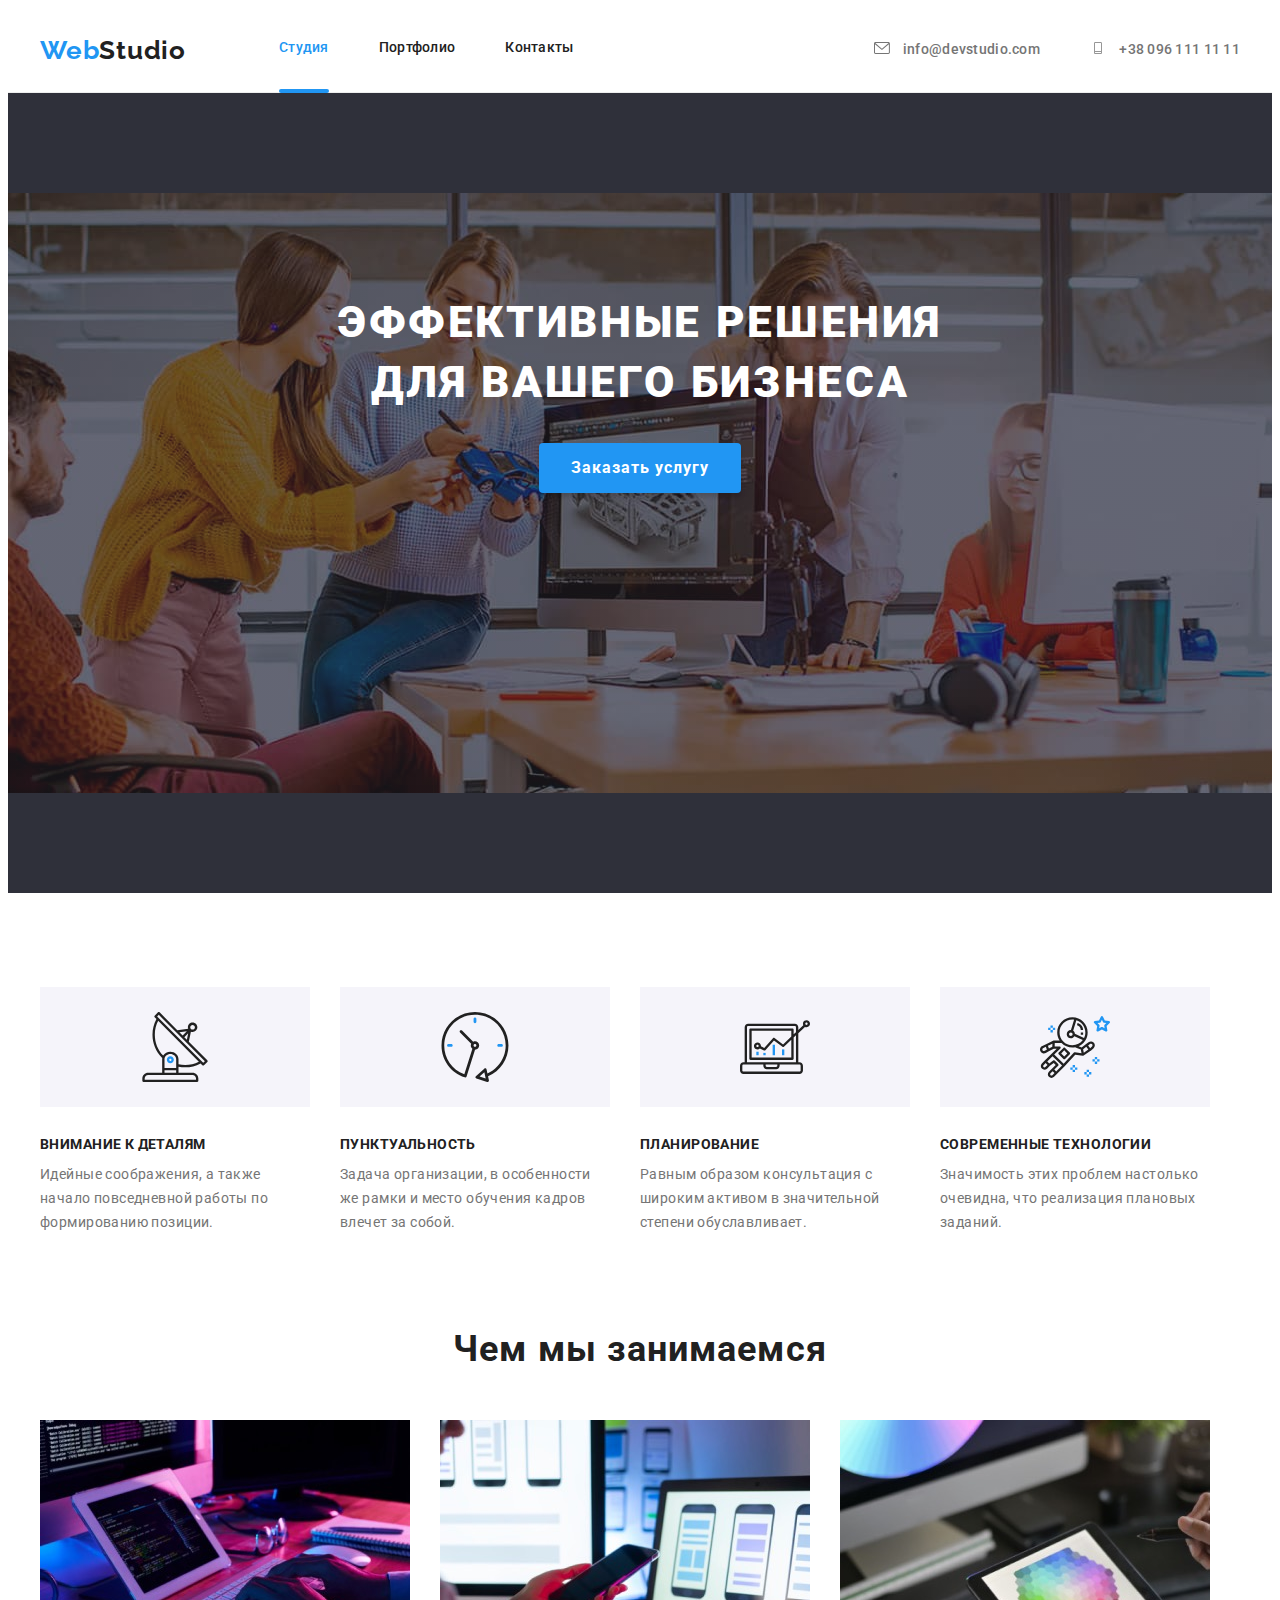
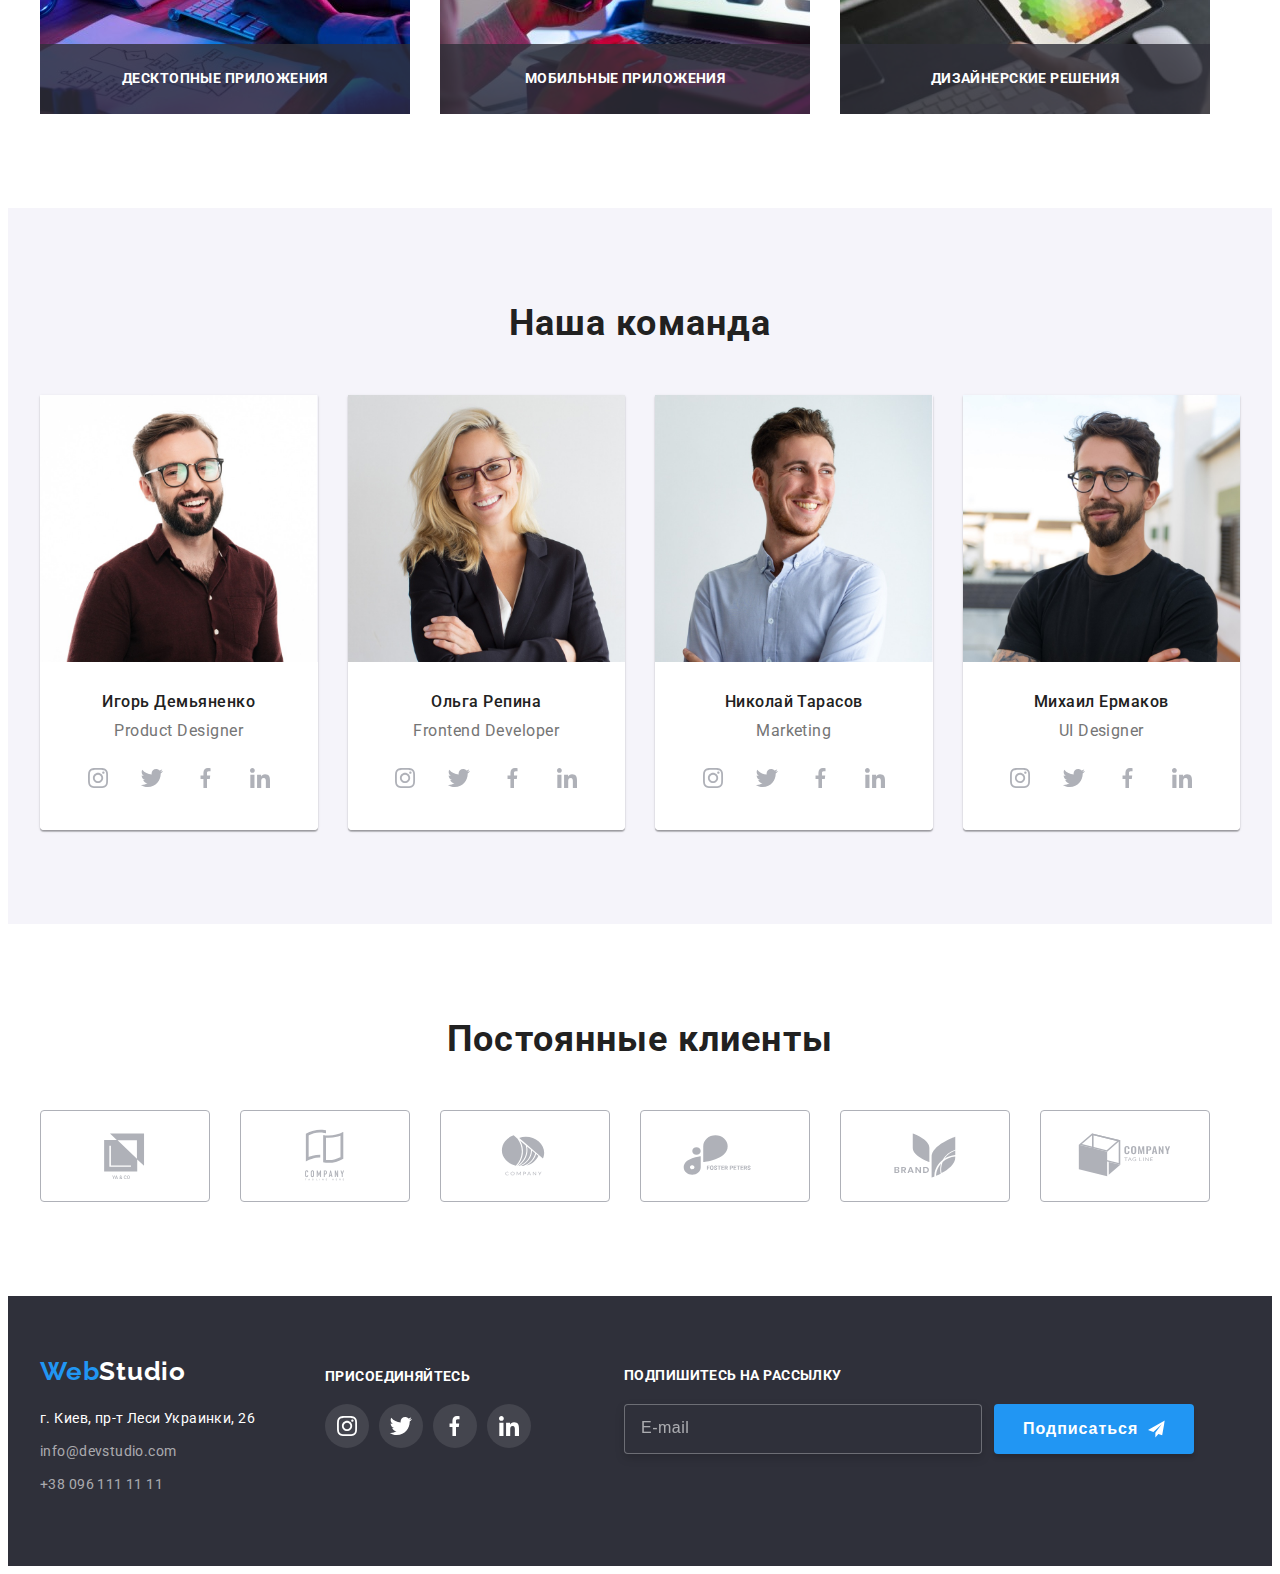
==== index.html @ 276d48df "init" ====
<!DOCTYPE html>
<html lang="ru">
  <head>
    <meta charset="UTF-8" />
    <meta http-equiv="X-UA-Compatible" content="IE=edge" />
    <meta name="viewport" content="width=device-width, initial-scale=1.0" />
    <link rel="preconnect" href="https://fonts.googleapis.com" />
    <link rel="preconnect" href="https://fonts.gstatic.com" crossorigin />
    <link
      href="https://fonts.googleapis.com/css2?family=Raleway:wght@700&family=Roboto:wght@400;500;700;900&display=swap"
      rel="stylesheet"
    />
    <link
      rel="stylesheet"
      href="https://cdnjs.cloudflare.com/ajax/libs/modern-normalize/1.1.0/modern-normalize.min.css"
      integrity="sha512-wpPYUAdjBVSE4KJnH1VR1HeZfpl1ub8YT/NKx4PuQ5NmX2tKuGu6U/JRp5y+Y8XG2tV+wKQpNHVUX03MfMFn9Q=="
      crossorigin="anonymous"
      referrerpolicy="no-referrer"
    />
    <link rel="stylesheet" href="./css/styles.css" />
    <title>WebStudio</title>
  </head>
  <body>
    <!--Header-->
    <header class="header">
      <div class="container">
        <nav class="site-nav">
          <a class="logo" href="./index.html"><span class="logo-span">Web</span>Studio</a>
          <ul class="list">
            <li class="item"><a class="link current" href="./index.html">Студия</a></li>
            <li class="item"><a class="link" href="./portfolio.html">Портфолио</a></li>
            <li class="item"><a class="link" href="">Контакты</a></li>
          </ul>
        </nav>
        <ul class="list">
          <li>
            <a class="link mail" href="mailto:info@devstudio.com">
              <svg class="mail-icon" wight="16px" height="12px">
                <use href="./images/icons.svg#icon-mail"></use>
              </svg>
              info@devstudio.com
            </a>
          </li>
          <li>
            <a class="link phone" href="tel:+380961111111">
              <svg class="mail-icon" wight="10px" height="16px">
                <use href="./images/icons.svg#icon-phone"></use>
              </svg>
              +38 096 111 11 11
            </a>
          </li>
        </ul>
      </div>
    </header>
    <!--main content-->
    <main>
      <!--секция "шапка"-->
      <section class="hero">
        <div class="container">
          <h1 class="hero-title">
            Эффективные решения <br />
            для вашего бизнеса
          </h1>
          <button class="btn" data-modal-open>Заказать услугу</button>
        </div>
      </section>
      <!--секция "особенности"-->
      <section class="peculiarities section">
        <div class="container">
          <ul class="peculiarities-list">
            <li class="item">
              <div class="peculiarities-item">
                <svg class="peculiarities-icon" wight="70px" height="70px">
                  <use href="./images/icons.svg#icon-antenna"></use>
                </svg>
              </div>
              <h3 class="peculiarities title">Внимание к деталям</h3>
              <p class="peculiarities-text">
                Идейные соображения, а также начало повседневной работы по формированию позиции.
              </p>
            </li>
            <li class="item">
              <div class="peculiarities-item">
                <svg class="peculiarities-icon" wight="70px" height="70px">
                  <use href="./images/icons.svg#icon-clock"></use>
                </svg>
              </div>
              <h3 class="peculiarities title">Пунктуальность</h3>
              <p class="peculiarities-text">
                Задача организации, в особенности же рамки и место обучения кадров влечет за собой.
              </p>
            </li>
            <li class="item">
              <div class="peculiarities-item">
                <svg class="peculiarities-icon" wight="70px" height="70px">
                  <use href="./images/icons.svg#icon-laptop"></use>
                </svg>
              </div>
              <h3 class="peculiarities title">Планирование</h3>
              <p class="peculiarities-text">
                Равным образом консультация с широким активом в значительной степени обуславливает.
              </p>
            </li>
            <li class="item">
              <div class="peculiarities-item">
                <svg class="peculiarities-icon" wight="70px" height="70px">
                  <use href="./images/icons.svg#icon-astronaut"></use>
                </svg>
              </div>
              <h3 class="peculiarities title">Современные технологии</h3>
              <p class="peculiarities-text">
                Значимость этих проблем настолько очевидна, что реализация плановых заданий.
              </p>
            </li>
          </ul>
        </div>
      </section>
      <!--секция "чем мы занимаемся"-->
      <section class="our-work section">
        <div class="container">
          <h2 class="our-work-title">Чем мы занимаемся</h2>
          <ul class="our-work-list">
            <li class="item">
              <div class="our-work-list-item-thumb">
                <img
                  src="./images/programer-working-his-desk.jpg"
                  alt="Пргограмист работает за своим рабочим столом"
                  width="370"
                />
                <div class="our-work-list-item-content">
                  <p class="our-work-text">Десктопные приложения</p>
                </div>
              </div>
            </li>
            <li class="item">
              <div class="our-work-list-item-thumb">
                <img
                  src="./images/web-ui-designers-are-developing-application-smartphones-team-creators-is-working-interface-mobile-phones.jpg"
                  alt="Дизайнеры веб интерфейса разрабатывают мобильное приложение"
                  width="370"
                />
                <div class="our-work-list-item-content">
                  <p class="our-work-text">Мобильные приложения</p>
                </div>
              </div>
            </li>
            <li class="item">
              <div class="our-work-list-item-thumb">
                <img
                  src="./images/creative-artist-web-design-with-working-colour-selection-graphic-tablet.jpg"
                  alt="Художник веб-дизайнер работает с выбором цвета на графическом планшете"
                  width="370"
                />
                <div class="our-work-list-item-content">
                  <p class="our-work-text">Дизайнерские решения</p>
                </div>
              </div>
            </li>
          </ul>
        </div>
      </section>
      <!--секция "наша команда"-->
      <section class="our-team section">
        <div class="container">
          <h2 class="our-team-title">Наша команда</h2>
          <ul class="our-team-list">
            <li class="item">
              <div class="thumb">
                <img
                  class="photo"
                  src="./images/photo/igor_demyanenko.jpg"
                  alt="Игорь Демьяненко"
                />
              </div>
              <div class="our-team-card-content">
                <p class="our-team-name">Игорь Демьяненко</p>
                <p class="our-team-position">Product Designer</p>
                <ul class="our-team-soc-list list">
                  <li class="our-team-soc-item">
                    <a href="" class="our-team-soc-link">
                      <svg class="our-team-soc-icon" wight="20px" height="20px">
                        <use href="./images/icons.svg#icon-instagram"></use>
                      </svg>
                    </a>
                  </li>
                  <li class="our-team-soc-item">
                    <a href="" class="our-team-soc-link">
                      <svg class="our-team-soc-icon" wight="20px" height="20px">
                        <use href="./images/icons.svg#icon-twitter"></use>
                      </svg>
                    </a>
                  </li>
                  <li class="our-team-soc-item">
                    <a href="" class="our-team-soc-link">
                      <svg class="our-team-soc-icon" wight="20px" height="20px">
                        <use href="./images/icons.svg#icon-facebook"></use>
                      </svg>
                    </a>
                  </li>
                  <li class="our-team-soc-item">
                    <a href="" class="our-team-soc-link">
                      <svg class="our-team-soc-icon" wight="20px" height="20px">
                        <use href="./images/icons.svg#icon-linkedin"></use>
                      </svg>
                    </a>
                  </li>
                </ul>
              </div>
            </li>
            <li class="item">
              <div class="thumb">
                <img class="photo" src="./images/photo/olga_repina.jpg" alt="Ольга Репина" />
              </div>
              <div class="our-team-card-content">
                <p class="our-team-name">Ольга Репина</p>
                <p class="our-team-position">Frontend Developer</p>
                <ul class="our-team-soc-list list">
                  <li class="our-team-soc-item">
                    <a href="" class="our-team-soc-link">
                      <svg class="our-team-soc-icon" wight="20px" height="20px">
                        <use href="./images/icons.svg#icon-instagram"></use>
                      </svg>
                    </a>
                  </li>
                  <li class="our-team-soc-item">
                    <a href="" class="our-team-soc-link">
                      <svg class="our-team-soc-icon" wight="20px" height="20px">
                        <use href="./images/icons.svg#icon-twitter"></use>
                      </svg>
                    </a>
                  </li>
                  <li class="our-team-soc-item">
                    <a href="" class="our-team-soc-link">
                      <svg class="our-team-soc-icon" wight="20px" height="20px">
                        <use href="./images/icons.svg#icon-facebook"></use>
                      </svg>
                    </a>
                  </li>
                  <li class="our-team-soc-item">
                    <a href="" class="our-team-soc-link">
                      <svg class="our-team-soc-icon" wight="20px" height="20px">
                        <use href="./images/icons.svg#icon-linkedin"></use>
                      </svg>
                    </a>
                  </li>
                </ul>
              </div>
            </li>
            <li class="item">
              <div class="thumb">
                <img class="photo" src="./images/photo/nikolai_tarasov.jpg" alt="Николай Тарасов" />
              </div>
              <div class="our-team-card-content">
                <p class="our-team-name">Николай Тарасов</p>
                <p class="our-team-position">Marketing</p>
                <ul class="our-team-soc-list list">
                  <li class="our-team-soc-item">
                    <a href="" class="our-team-soc-link">
                      <svg class="our-team-soc-icon" wight="20px" height="20px">
                        <use href="./images/icons.svg#icon-instagram"></use>
                      </svg>
                    </a>
                  </li>
                  <li class="our-team-soc-item">
                    <a href="" class="our-team-soc-link">
                      <svg class="our-team-soc-icon" wight="20px" height="20px">
                        <use href="./images/icons.svg#icon-twitter"></use>
                      </svg>
                    </a>
                  </li>
                  <li class="our-team-soc-item">
                    <a href="" class="our-team-soc-link">
                      <svg class="our-team-soc-icon" wight="20px" height="20px">
                        <use href="./images/icons.svg#icon-facebook"></use>
                      </svg>
                    </a>
                  </li>
                  <li class="our-team-soc-item">
                    <a href="" class="our-team-soc-link">
                      <svg class="our-team-soc-icon" wight="20px" height="20px">
                        <use href="./images/icons.svg#icon-linkedin"></use>
                      </svg>
                    </a>
                  </li>
                </ul>
              </div>
            </li>
            <li class="item">
              <div class="thumb">
                <img class="photo" src="./images/photo/mikhail_ermakov.jpg" alt="Михаил Ермаков" />
              </div>
              <div class="our-team-card-content">
                <p class="our-team-name">Михаил Ермаков</p>
                <p class="our-team-position">UI Designer</p>
                <ul class="our-team-soc-list list">
                  <li class="our-team-soc-item">
                    <a href="" class="our-team-soc-link">
                      <svg class="our-team-soc-icon" wight="20px" height="20px">
                        <use href="./images/icons.svg#icon-instagram"></use>
                      </svg>
                    </a>
                  </li>
                  <li class="our-team-soc-item">
                    <a href="" class="our-team-soc-link">
                      <svg class="our-team-soc-icon" wight="20px" height="20px">
                        <use href="./images/icons.svg#icon-twitter"></use>
                      </svg>
                    </a>
                  </li>
                  <li class="our-team-soc-item">
                    <a href="" class="our-team-soc-link">
                      <svg class="our-team-soc-icon" wight="20px" height="20px">
                        <use href="./images/icons.svg#icon-facebook"></use>
                      </svg>
                    </a>
                  </li>
                  <li class="our-team-soc-item">
                    <a href="" class="our-team-soc-link">
                      <svg class="our-team-soc-icon" wight="20px" height="20px">
                        <use href="./images/icons.svg#icon-linkedin"></use>
                      </svg>
                    </a>
                  </li>
                </ul>
              </div>
            </li>
          </ul>
        </div>
      </section>
      <!--секция наши клиенты-->
      <section class="our-clients section">
        <div class="container">
          <h2 class="our-clients-title">Постоянные клиенты</h2>
          <ul class="our-clients list">
            <li class="our-clients-logo">
              <a href="" class="our-clients-logo-link">
                <svg class="our-client-icon" wight="106px" height="60px">
                  <use href="./images/icons.svg#icon-client-1"></use>
                </svg>
              </a>
            </li>
            <li class="our-clients-logo">
              <a href="" class="our-clients-logo-link">
                <svg class="our-client-icon" wight="106px" height="60px">
                  <use href="./images/icons.svg#icon-client-2"></use>
                </svg>
              </a>
            </li>
            <li class="our-clients-logo">
              <a href="" class="our-clients-logo-link">
                <svg class="our-client-icon" wight="106px" height="60px">
                  <use href="./images/icons.svg#icon-client-3"></use>
                </svg>
              </a>
            </li>
            <li class="our-clients-logo">
              <a href="" class="our-clients-logo-link">
                <svg class="our-client-icon" wight="106px" height="60px">
                  <use href="./images/icons.svg#icon-client-4"></use>
                </svg>
              </a>
            </li>
            <li class="our-clients-logo">
              <a href="" class="our-clients-logo-link">
                <svg class="our-client-icon" wight="106px" height="60px">
                  <use href="./images/icons.svg#icon-client-5"></use>
                </svg>
              </a>
            </li>
            <li class="our-clients-logo">
              <a href="" class="our-clients-logo-link">
                <svg class="our-client-icon" wight="106px" height="60px">
                  <use href="./images/icons.svg#icon-client-6"></use>
                </svg>
              </a>
            </li>
          </ul>
        </div>
      </section>
    </main>
    <!--Footer-->
    <footer class="footer">
      <div class="container-footer">
        <div class="footer-info">
          <a class="logo-footer" href="./index.html"><span class="logo-span">Web</span>Studio</a>
          <address class="footer-address">
            <p class="address-text">г. Киев, пр-т Леси Украинки, 26</p>
            <ul class="list-footer">
              <li class="item">
                <a class="link footer" href="mailto:info@devstudio.com">info@devstudio.com</a>
              </li>
              <li class="item">
                <a class="link footer" href="tel:+380961111111">+38 096 111 11 11</a>
              </li>
            </ul>
          </address>
        </div>
        <div class="footer-soc-links">
          <p class="footer-soc-header">присоединяйтесь</p>
          <ul class="our-team-soc-list list">
            <li class="footer-soc-item">
              <a href="" class="footer-soc-link">
                <svg class="footer-soc-icon" wight="20px" height="20px">
                  <use href="./images/icons.svg#icon-instagram"></use>
                </svg>
              </a>
            </li>
            <li class="footer-soc-item">
              <a href="" class="footer-soc-link">
                <svg class="footer-soc-icon" wight="20px" height="20px">
                  <use href="./images/icons.svg#icon-twitter"></use>
                </svg>
              </a>
            </li>
            <li class="footer-soc-item">
              <a href="" class="footer-soc-link">
                <svg class="footer-soc-icon" wight="20px" height="20px">
                  <use href="./images/icons.svg#icon-facebook"></use>
                </svg>
              </a>
            </li>
            <li class="footer-soc-item">
              <a href="" class="footer-soc-link">
                <svg class="footer-soc-icon" wight="20px" height="20px">
                  <use href="./images/icons.svg#icon-linkedin"></use>
                </svg>
              </a>
            </li>
          </ul>
        </div>
        <div class="footer-sub">
          <p class="footer-sub-header">Подпишитесь на рассылку</p>
          <form class="footer-sub-form">
            <input type="email" class="footer-sub-email" placeholder="E-mail" />
            <button type="submit" class="footer-sub-btn">
              Подписаться
              <svg class="footer-sub-btn-icon" wight="24px" height="24px">
                <use href="./images/icons.svg#icon-send"></use>
              </svg>
            </button>
          </form>
        </div>
      </div>
    </footer>
    <!--Модалочка-->
    <div class="backdrop is-hidden" data-modal>
      <div class="modal">
        <button class="modal-close-button" data-modal-close>
          <svg class="modal-close-button-icon" width="11" height="11">
            <use href="./images/icons.svg#icon-x"></use>
          </svg>
        </button>
        <form class="modal-form">
          <p class="modal-title">Оставьте свои данные, мы вам перезвоним</p>
          <div class="modal-field">
            <label for="name" class="modal-label"> Имя </label>
            <div class="modal-input-wrap">
              <input type="text" name="name" id="name" class="modal-input" />
              <svg class="modal-input-icon" width="18" height="18">
                <use href="./images/icons.svg#icon-person"></use>
              </svg>
            </div>
          </div>
          <div class="modal-field">
            <label for="tel" class="modal-label">Телефон</label>
            <div class="modal-input-wrap">
              <input type="tel" name="tel" id="tel" class="modal-input" />
              <svg class="modal-input-icon" width="18" height="18">
                <use href="./images/icons.svg#icon-tel"></use>
              </svg>
            </div>
          </div>
          <div class="modal-field">
            <label for="mail" class="modal-label">Почта</label>
            <div class="modal-input-wrap">
              <input type="email" name="mail" id="mail" class="modal-input" />
              <svg class="modal-input-icon" width="18" height="18">
                <use href="./images/icons.svg#icon-email"></use>
              </svg>
            </div>
          </div>
          <div class="modal-field">
            <label for="comment" class="modal-label">Комментарий</label>
            <textarea
              name="comment"
              id="comment"
              placeholder="Введите текст"
              class="modal-textarea"
            ></textarea>
          </div>
          <div class="modal-field-checkbox">
            <input type="checkbox" id="policy" class="modal-checkbox is-hidden" value="policy" />
            <label for="policy" class="modal-checkbox-label"
              >Соглашаюсь с рассылкой и принимаю
              <a href="" class="modal-link">Условия договора</a></label
            >
          </div>
          <button type="submit" class="modal-sub-btn">Отправить</button>
        </form>
      </div>
    </div>
    <script src="./js/modal.js"></script>
  </body>
</html>
---- css/styles.css ----
:root {
  --primary-text-color: #757575;
  --secondary-text-color: #212121;
  --action-color: #2196f3;
  --background-color: #2F303A;
  --background-white: #FFFFFF;
  --background-main: #E5E5E5;
  --background-grey: #AFB1B8;
  --background-our-team-section: #F5F4FA;
  --portfolio-items-border-color: #EEEEEE;
  --footer-links: rgba(255, 255, 255, 0.6);
  --content-box-margin: 30px;

  --animatiom-function: cubic-bezier(0.4, 0, 0.2, 1);
}
body {
  font-family: 'Roboto', sans-serif;
  color: var(--primary-text-color);
}

h1, 
h2, 
h3, 
p, 
ul {
  padding: 0;
  margin: 0;
}
img {
  display: block;
  max-width: 100%;
}

.list {
  display: flex;
  padding: 0;
  margin: 0;
  list-style: none;
}

.container {
  margin-right: auto;
  margin-left: auto;
  width: 1200px;
  padding-left: 15px;
  padding-right: 15px;
}

/* Header */
.header {
  border-bottom: 1px solid var(--portfolio-items-border-color);
}
.header .container {
  display: flex;
  align-items: center;
}
.mail-icon {
  width: 16px;
  height: 12px;
  margin-right: 10px;
  fill: var(--primary-text-color);
  transition: fill 250ms cubic-bezier(0.4, 0, 0.2, 1);
}

.site-nav {
  display: flex;
  align-items: center;
}

.site-nav .item {
  margin-right: 50px;
}
.site-nav .item:last-child {
  margin-right: 0;
}
.container .list {
  margin-left: auto;
}
.link {
  color: var(--secondary-text-color);
  font-style: normal;
  font-weight: 500;
  font-size: 14px;
  line-height: 1.14;
  letter-spacing: 0.02em;
  text-decoration: none;
  transition: color 250ms cubic-bezier(0.4, 0, 0.2, 1);
  position: relative;
}
.site-nav .link {
  display: block;
  padding-top: 32px;
  padding-bottom: 32px;
}
.link.mail,
.link.phone {
  display: block;
  padding-top: 32px;
  padding-bottom: 32px;

  color: var(--primary-text-color);
  transition: color 250ms cubic-bezier(0.4, 0, 0.2, 1);
}
.link.phone {
  margin-left: 50px;
}
.link:hover,
.link:focus {
  color: var(--action-color);
}
.link:hover .mail-icon,
.link:focus .mail-icon {
  fill: var(--action-color);
}
.current {
  color: var(--action-color);
}
.link.current {
  position: relative;
}
.link.current::after {
  content: '';
  position: absolute;
  left: 0;
  bottom: -33px;
  width: 100%;
  height: 4px;
  margin: 0;
  background: var(--action-color);
  border-radius: 2px;
  position: relative;
  display: block;
}

/* LOGO */
.logo {
  display: block;
  margin-right: 93px;

  font-family: 'Raleway', sans-serif;
  font-style: normal;
  font-weight: 700;
  font-size: 26px;
  line-height: 1.19;
  color: var(--secondary-text-color);
  text-decoration: none;
  letter-spacing: 0.03em;
}
.logo-span {
  color: var(--action-color);
}

/* Hero */

.hero {
  background-color: var(--background-color);
  text-align: center;

  background-image: linear-gradient(
    rgba(47, 48, 58, 0.4),
    rgba(47, 48, 58, 0.4)), 
    url(../images/hero-bg.jpg);
  background-repeat: no-repeat;
  background-position: center;
  background-size: auto;

  padding-top: 200px;
  height: 600px;
  width: auto;
}
.hero-title {
  font-style: normal;
  font-weight: 900;
  font-size: 44px;
  line-height: 1.36;
  color: var(--background-white);
  text-align: center;
  letter-spacing: 0.06em;
  text-transform: uppercase;

  margin-bottom: 30px;
 }
.btn {
  border: none;
  background-color: var(--action-color);
  color: var(--background-white);
  font-family: 'Roboto';
  font-style: normal;
  font-weight: 700;
  font-size: 16px;
  line-height: 1.88;
  text-align: center;
  letter-spacing: 0.06em;
  cursor: pointer;

  min-width: 200px;
  min-height: 50px;

  padding:  10px 32px;
  border-radius: 4px;
  border-color: var(--action-color);

  box-shadow: 0px 4px 4px rgba(0, 0, 0, 0.15);
}
.btn:focus {

}

/* Main */

.section {
  padding-top: 94px;
  padding-bottom: 94px;
}

.peculiarities.title {
  font-style: normal;
  font-weight: 700;
  font-size: 14px;
  line-height: 1.14;
  letter-spacing: 0.03em;
  text-transform: uppercase;
  color: var(--secondary-text-color);
  padding: 0;

  margin-bottom: 10px;
}
.peculiarities-text {
  font-size: 14px;
  line-height: 1.7;
  letter-spacing: 0.03em;
}
.peculiarities-list {
  display: flex;
  padding: 0;
  margin: 0;
  list-style: none;
}
.peculiarities-list .item {
  width: 270px;
}
.peculiarities-list .item + .item{
  margin-left: 30px;
}
.peculiarities-item {
  background-color: var(--background-our-team-section);
  width: 270px;
  height: 120px;
  display: flex;
  justify-content: center;
  align-items: center;

  margin-bottom: 30px;
}

.is-hidden {
  opacity: 0;
  pointer-events: none;
}

.backdrop {
  position: fixed;
  box-sizing: border-box;
  width: 100%;
  height: 100%;
  left: 0;
  top: 0;
  display: flex;
  background: rgba(0, 0, 0, 0.2);
}

.modal {
  position: absolute;  
  width: 528px;
  min-height: 581px;  
  padding: 40px;
  background: #FFFFFF;
  box-shadow: 0px 1px 3px rgba(0, 0, 0, 0.12),
  0px 1px 1px rgba(0, 0, 0, 0.14),
  0px 2px 1px rgba(0, 0, 0, 0.2);
  border-radius: 4px;
  display: flex;
  top: 50%;
  left: 50%;
  transform: translate(-50%, -50%);
 }
 .modal-form {
   min-width: 448px;
 }
.modal-close-button {
  position: absolute;
  background: #FFFFFF;
  border: 1px solid rgba(0, 0, 0, 0.1);
  border-radius: 50%;
  box-sizing: border-box;
  width: 30px;
  height: 30px;
  right: 8px;
  top: 8px;
  cursor: pointer;
}
.modal-close-button-icon {
  transition: fill 250ms cubic-bezier(0.4, 0, 0.2, 1);
}
.modal-close-button:hover {
  fill: var(--action-color);
}
.modal-title {
  font-weight: 700;
  font-size: 20px;
  line-height: 1.15;
  text-align: center;
  letter-spacing: 0.03em;
  color: var(--secondary-text-color);
  margin-bottom: 12px;
}
.modal-label {
  display: block;
  font-size: 12px;
  line-height: 1.17;
  letter-spacing: 0.01em  
  color: var(--primary-text-color);
  margin-top: 10px;
  margin-bottom: 4px;
}
.modal-input {
  border: none;
  width: 100%;
  height: 40px;
  padding-left: 42px;
  border: 1px solid rgba(33, 33, 33, 0.2);
  box-sizing: border-box;
  border-radius: 4px;
  
  transition: border 250ms cubic-bezier(0.4, 0, 0.2, 1);
}
.modal-input:focus,
.modal-input:hover {
  border-color: var(--action-color);
  cursor: pointer;
}
.modal-input:focus + .modal-input-icon,
.modal-input:hover + .modal-input-icon {
  fill: var(--action-color);
}
.modal-input-wrap {
  position: relative;
}
.modal-input-icon {
  position: absolute;
  left: 15px;
  top: 50%;
  transform: translateY(-50%);

  transition: fill 250ms cubic-bezier(0.4, 0, 0.2, 1);
}
.modal-textarea {
  border: none;
  width: 100%;
  height: 120px;
  padding: 12px 16px;
  border: 1px solid rgba(33, 33, 33, 0.2);
  box-sizing: border-box;
  border-radius: 4px;
  
  margin-bottom: 20px;
  resize: none;

  transition: border 250ms cubic-bezier(0.4, 0, 0.2, 1);
}
.modal-textarea::placeholder {
  font-size: 14px;
  line-height: 1.14;
  letter-spacing: 0.01em;
  
  color: rgba(117, 117, 117, 0.5);
}
.modal-textarea:focus,
.modal-textarea:hover {
  border-color: var(--action-color);
  cursor: pointer;
}
.modal-field-checkbox {
  padding-left: 12px;
}

.modal-checkbox-label {
  position: relative;
  font-size: 14px;
  line-height: 1.71;
  letter-spacing: 0.03em;
  text-align: center;
  color: var(--primary-text-color);
  display: flex;
  align-items: center;
}
.modal-checkbox {
  position: absolute;
}
.modal-checkbox-label::before {
  content: '';
  width: 16px;
  height: 15px;
  border: 2px solid #000000;
  border-radius: 3px;
  display: block;
  margin-right: 7px;
}

.modal-checkbox:checked + .modal-checkbox-label::before {
  background-color: var(--action-color);
  border: none;
  background-image: url(../images/vector.svg);
  background-repeat: no-repeat;
  background-position: center;
}

.modal-link {
  font-size: 14px;
  line-height: 1.71;
  letter-spacing: 0.03em;
  
  color: var(--action-color);
}
.modal-sub-btn {
  font-weight: 700;
  font-size: 16px;
  line-height: 1.88;
    
  display: flex;
  align-items: center;
  text-align: center;
  letter-spacing: 0.06em;
  
  color: var(--background-white);
  background: #188CE8;
  box-shadow: 0px 4px 4px rgba(0, 0, 0, 0.15);
  border-radius: 4px;
  border-color: #188CE8;
  padding: 10px 55px;

  margin-top: 30px;

  position: relative;
  margin-right: auto;
  margin-left: auto;

  border: none;
}
.modal-sub-btn:focus, 
.modal-sub-btn:hover {
  cursor: pointer;

}
/* Our Work */

.our-work {
  padding-top: 0;
}
.our-work-title {
  font-style: normal;
  font-weight: 700;
  font-size: 36px;
  line-height: 1.17;
  color: var(--secondary-text-color);
  letter-spacing: 0.03em;
  text-align: center;

  margin-bottom: 50px;
}
.our-work-list, 
.our-team-list {
  display: flex;
  padding: 0;
  margin: 0;
  list-style: none;
}

.our-work-list .item + .item {
  margin-left: 30px;
}

.our-work-list .item {
  position: relative;
}
.our-work-list-item-content {
  background: rgba(47, 48, 58, 0.8);
  width: 100%;
  height: 70px;
  position: absolute;
  bottom: 0;
  display: flex;
  align-items: center;
  justify-content: center;
}
.our-work-text {
  font-weight: 700;
  font-size: 14px;
  line-height: 1.14;
  text-align: center;
  letter-spacing: 0.03em;
  text-transform: uppercase;
  color: var(--background-white);
}

/* Our Team section */

.our-team {
  background-color: var(--background-our-team-section);

  padding-top: 94px;
  padding-bottom: 94px;
}
.our-team-title,
.our-clients-title {
  font-style: normal;
  font-weight: 700;
  font-size: 36px;
  line-height: 1.17;
  color: var(--secondary-text-color);
  letter-spacing: 0.03em;
  text-align: center;

  margin-bottom: 50px;
}
.our-team-name {
  font-style: normal;
  font-weight: 500;
  font-size: 16px;
  line-height: 1.19;
  letter-spacing: 0.03em;
  color: var(--secondary-text-color);

  margin-bottom: 10px;
}
.our-team-position {
  font-style: normal;
  font-weight: 400;
  font-size: 16px;
  line-height: 1.19;
  letter-spacing: 0.03em;
  margin-bottom: 16px;
}
.our-team-list .item + .item {
  margin-left: 30px;
}
.our-team-card-content {
  padding-top: 30px;
  padding-bottom: 30px;
  text-align: center;
  border-radius: 0px 0px 4px 4px;
  background: var(--background-white);
}
.our-clients-title {
  margin-bottom: 50px;
}
.our-team-soc-list {
  justify-content: center;
}
.our-team-soc-item +.our-team-soc-item {
  margin-left: 10px;
}
.our-team-soc-link{
  width: 44px;
  height: 44px;

  border-radius: 50%;
  display: flex;
  justify-content: center;
  align-items: center;

  fill: var(--background-grey);

  transition: fill 250ms cubic-bezier(0.4, 0, 0.2, 1),
  background 250ms cubic-bezier(0.4, 0, 0.2, 1);
}
.our-team-soc-link:hover {
  background: var(--action-color);
  fill: var(--background-white);
}
.our-team-soc-link:focus {
  background: var(--action-color);
  fill: var(--background-white);
}
.our-team-list .item {
  box-shadow: 0px 1px 3px rgba(0, 0, 0, 0.12),
  0px 1px 1px rgba(0, 0, 0, 0.14),
  0px 2px 1px rgba(0, 0, 0, 0.2);
  border-radius: 0px 0px 4px 4px;
}

/* Our Clients */

.our-clients-logo-link {
  border: 1px solid #AFB1B8;
  box-sizing: border-box;
  border-radius: 4px;
  justify-content: center;
  align-items: center;
  padding: 16px 32px;
  fill: var(--background-grey);
  display: flex;
  width: 170px;
  height: 92px;
  transition: fill 250ms cubic-bezier(0.4, 0, 0.2, 1), border 250ms cubic-bezier(0.4, 0, 0.2, 1);
}
.our-clients-logo + .our-clients-logo {
  margin-left: 30px;
}
.our-clients-logo-link:hover {
  border: 1px solid var(--action-color);
  fill: var(--action-color);
}

.our-clients-logo-link:focus {
  border: 1px solid  var(--action-color);
  fill: var(--action-color);
}

/* Footer */
.footer {
  background-color: var(--background-color);

  padding-top: 60px;
  padding-bottom: 60px;
}
.logo-footer {
  font-family: 'Raleway', sans-serif;
  font-style: normal;
  font-weight: 700;
  font-size: 26px;
  line-height: 1.19;
  color: var(--background-white);
  text-decoration: none;
  letter-spacing: 0.03em;
  padding: 0;
}
.footer-address {
  margin-top: 20px;
}
.address-text {
  color: var(--background-white);
  font-style: normal;
  font-weight: 400;
  font-size: 14px;
  line-height: 1.71;
  letter-spacing: 0.03em;
  padding: 0;
  margin-bottom: 9px;
}
.link.footer {
  font-style: normal;
  font-weight: 400;
  font-size: 14px;
  line-height: 1.71;
  letter-spacing: 0.03em;
  color: var(--footer-links);
  padding: 0;
}
.list-footer {
  list-style: none;
}
.list-footer .item {
  margin-bottom: 9px;
}
.footer-soc-links {
  margin-top: 12px;
  margin-left: 70px;
  width: 206px;
}
.footer-soc-header {
  font-weight: 700;
  font-size: 14px;
  line-height: 16px;
  letter-spacing: 0.03em;
  text-transform: uppercase;
  color: var(--background-white);
  margin-bottom: 20px;
}
.footer-soc-link {
  width: 44px;
  height: 44px;
  
  background: rgba(255, 255, 255, 0.1);
  border-radius: 50%;
  display: flex;
  justify-content: center;
  align-items: center;
  
  fill: var(--background-white);

  transition: background 250ms cubic-bezier(0.4, 0, 0.2, 1);
}
.footer-soc-item + .footer-soc-item {
  margin-left: 10px;
}
.footer-soc-link:hover {
  background: var(--action-color);
}
.footer-soc-link:focus {
  background: var(--action-color);
}
.container-footer {
  display: flex;
  margin-right: auto;
  margin-left: auto;
  width: 1200px;
  padding-left: 15px;
  padding-right: 15px;
}

.footer-sub {
  margin-left: 93px;
  margin-top: 12px;
}
.footer-sub-form {
  display: flex;
}
.footer-sub-header {
  font-weight: 700;
  font-size: 14px;
  line-height: 1.14;
  letter-spacing: 0.03em;
  text-transform: uppercase;
  
  color: var(--background-white);

  margin-bottom: 20px;
}

.footer-sub-email {
  border: none;
  width: 358px;
  height: 50px;
  border: 1px solid rgba(255, 255, 255, 0.3);
  box-sizing: border-box;
  filter: drop-shadow(0px 4px 4px rgba(0, 0, 0, 0.15));
  border-radius: 4px;
  background: #2F303A;
  padding: 15px 16px;
  color: var(--background-white);

  transition: border 250ms cubic-bezier(0.4, 0, 0.2, 1);
}
.footer-sub-email:hover,
.footer-sub-email:focus {
  border: none;
  border-color: var(--action-color); 
  border: 1px solid var(--action-color);
}

.footer-sub-email::placeholder {
  font-size: 16px;
  line-height: 1.25;
  
  display: flex;
  align-items: center;
  letter-spacing: 0.03em;
  
  color: rgba(255, 255, 255, 0.6);
}
.footer-sub-btn {
  border: none;
  font-weight: 700;
  font-size: 16px;
  line-height: 1.88;

  letter-spacing: 0.06em;
  
  color: #FFFFFF;
  width: 200px;
  height: 50px;
  border-color: var(--action-color);
  background: #2196F3;
  box-shadow: 0px 4px 4px rgba(0, 0, 0, 0.15);
  border-radius: 4px;

  margin-left: 12px;

  display: flex;
  align-items: center;
  text-align: center;
  justify-content: center;

  padding: 10px 29px;
  cursor: pointer;
}
.footer-sub-btn-icon {
  margin-left: 10px;
}

/* Portfolio page */

.portfolio-btn {
  font-family: 'Roboto', sans-serif;
  font-weight: 500;
  font-size: 16px;
  line-height: 1.63;
  letter-spacing: 0.03em;
  cursor: pointer;
  color: var(--secondary-text-color);
  border-color: transparent;
  border-radius: 4px;

  padding: 6px 22px 6px 22px;

  transition: color 250ms cubic-bezier(0.4, 0, 0.2, 1), 
    background-color 250ms cubic-bezier(0.4, 0, 0.2, 1),
    box-shadow 250ms cubic-bezier(0.4, 0, 0.2, 1);

}
.portfolio-btn:hover,
.portfolio-btn:focus {
  background-color: var(--action-color);
  color: var(--background-main);
  box-shadow: 0px 3px 1px rgba(0, 0, 0, 0.1),
  0px 1px 2px rgba(0, 0, 0, 0.08),
  0px 2px 2px rgba(0, 0, 0, 0.12);
}
.portfolio-header {
  font-family: 'Roboto';
  font-style: normal;
  font-weight: 700;
  font-size: 18px;
  line-height: 2;
  letter-spacing: 0.06em;
  color: var(--secondary-text-color);
}
.portfolio-text {
  font-family: 'Roboto';
  font-style: normal;
  font-weight: 400;
  font-size: 16px;
  line-height: 1.88;
  letter-spacing: 0.03em;
  color: var(--primary-text-color);
}
.filter-list,
.content-list {
  display: flex;
  padding: 0;
  margin: 0;
  list-style: none;
}
.filter-list .item + .item {
  margin-left: 8px;
}
.content .container-filter {
  padding-top: 94px;
  padding-bottom: 56px;
  margin-right: auto;
  margin-left: auto;
  width: 1200px;
  padding-left: 15px;
  padding-right: 15px;
}
.filter-list {
  margin-bottom: 50px;
  justify-content: center;
}
.content-list {
  flex-wrap: wrap;
  margin-top: 50px;
  margin-left: calc(-1 * var(--content-box-margin));
  margin-top: calc(-1 * var(--content-box-margin));
  
}
.content-list .item {
  flex-basis: calc(100% / 3 -30px);
  margin-top: var(--content-box-margin);
  margin-left: var(--content-box-margin);
  background: var(--background-white);
  transition: box-shadow 250ms cubic-bezier(0.4, 0, 0.2, 1);
}

.content-list .item:hover {
  box-shadow: 0px 1px 1px rgba(0, 0, 0, 0.12),
  0px 4px 4px rgba(0, 0, 0, 0.06),
  1px 4px 6px rgba(0, 0, 0, 0.16);
}

.content-text {
  border: 1px solid var(--portfolio-items-border-color);
  box-sizing: border-box;
  padding-left: 24px;
  padding-right: 24px;
  padding-top: 20px;
  padding-bottom: 20px;
}

.content-thumb {
  position: relative;
  overflow: hidden;
}

.content-thumb-text {
  position: absolute;
  display: block;
  width: 100%;
  height: 100%;
  padding: 63px 24px;
  font-weight: 400;
  font-size: 18px;
  line-height: 1.56;
  letter-spacing: 0.03em;
  top: 0;
  background: rgba(33, 150, 243, 0.9);
  color: var(--background-white);
  transform: translateY(100%);
  transition: transform 250ms cubic-bezier(0.4, 0, 0.2, 1);
  overflow: auto;
}

.item:hover .content-thumb-text {
  transform: translateY(0%);
}
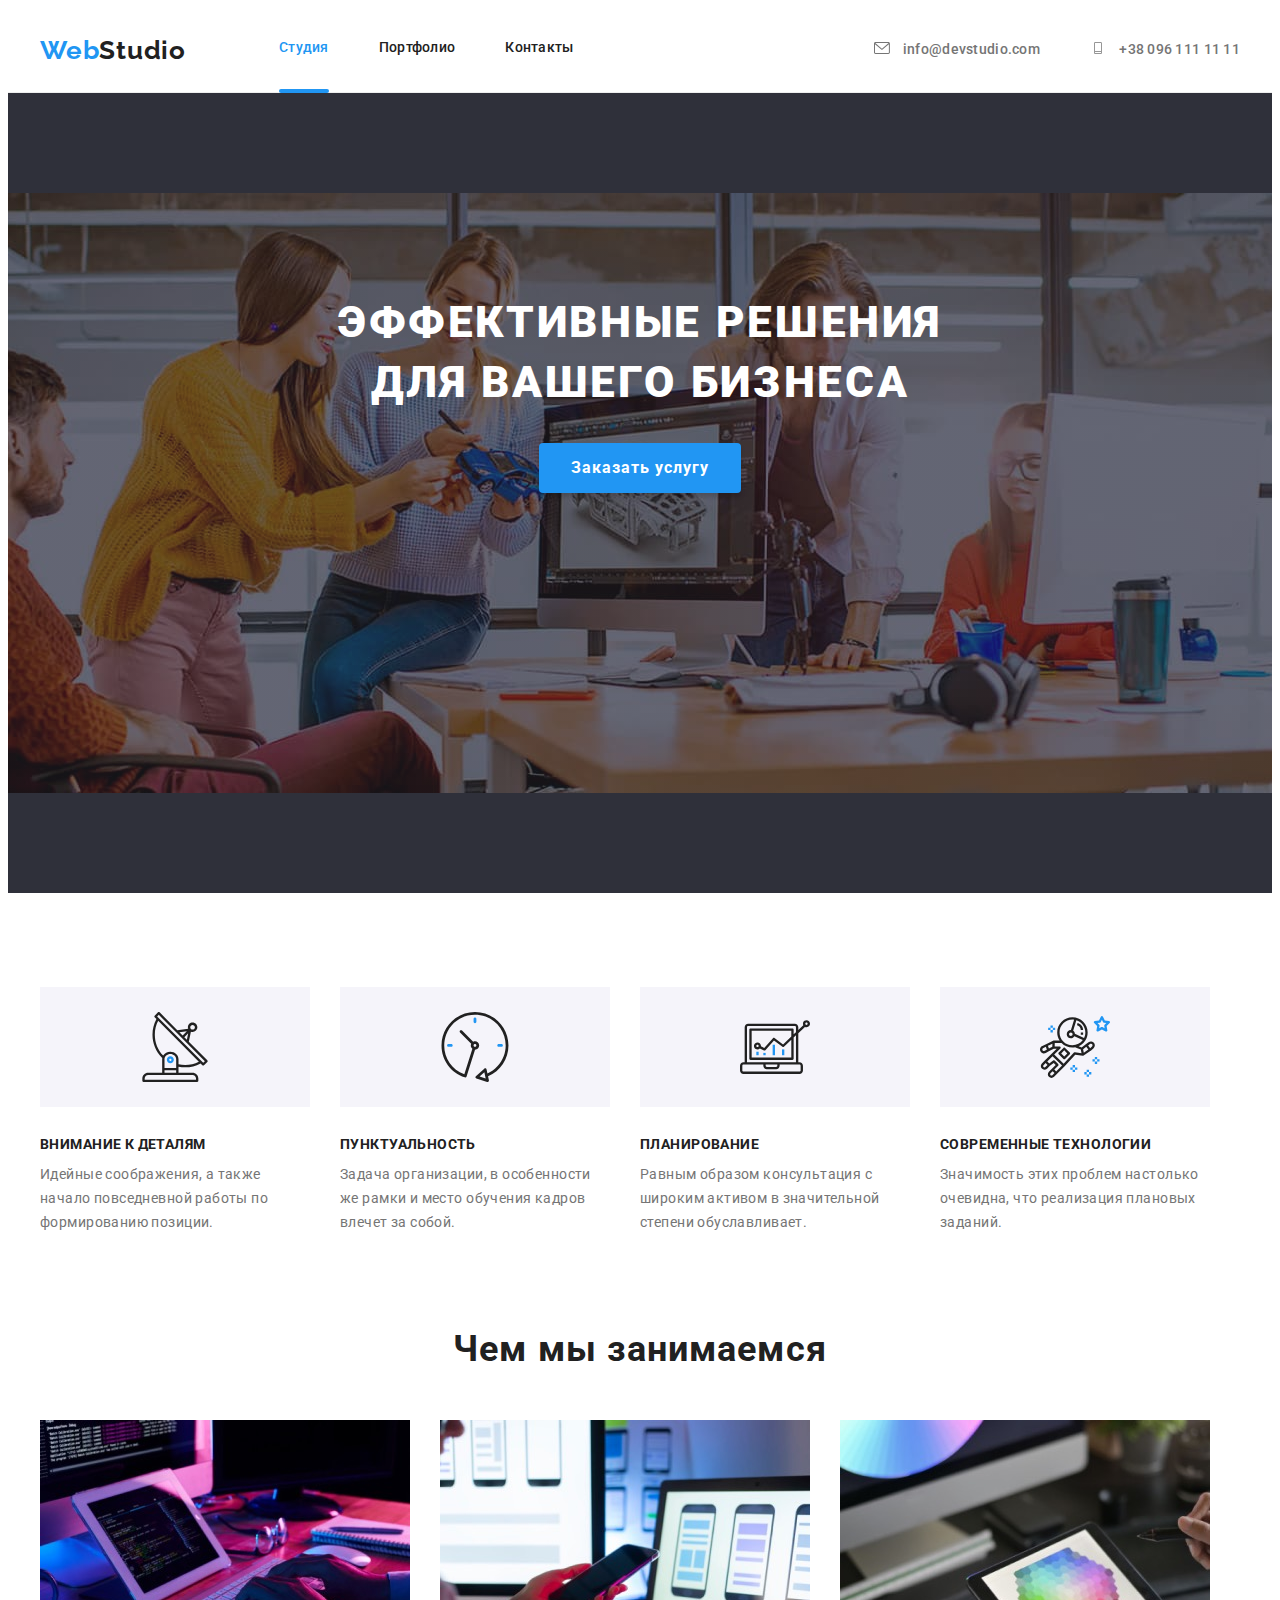
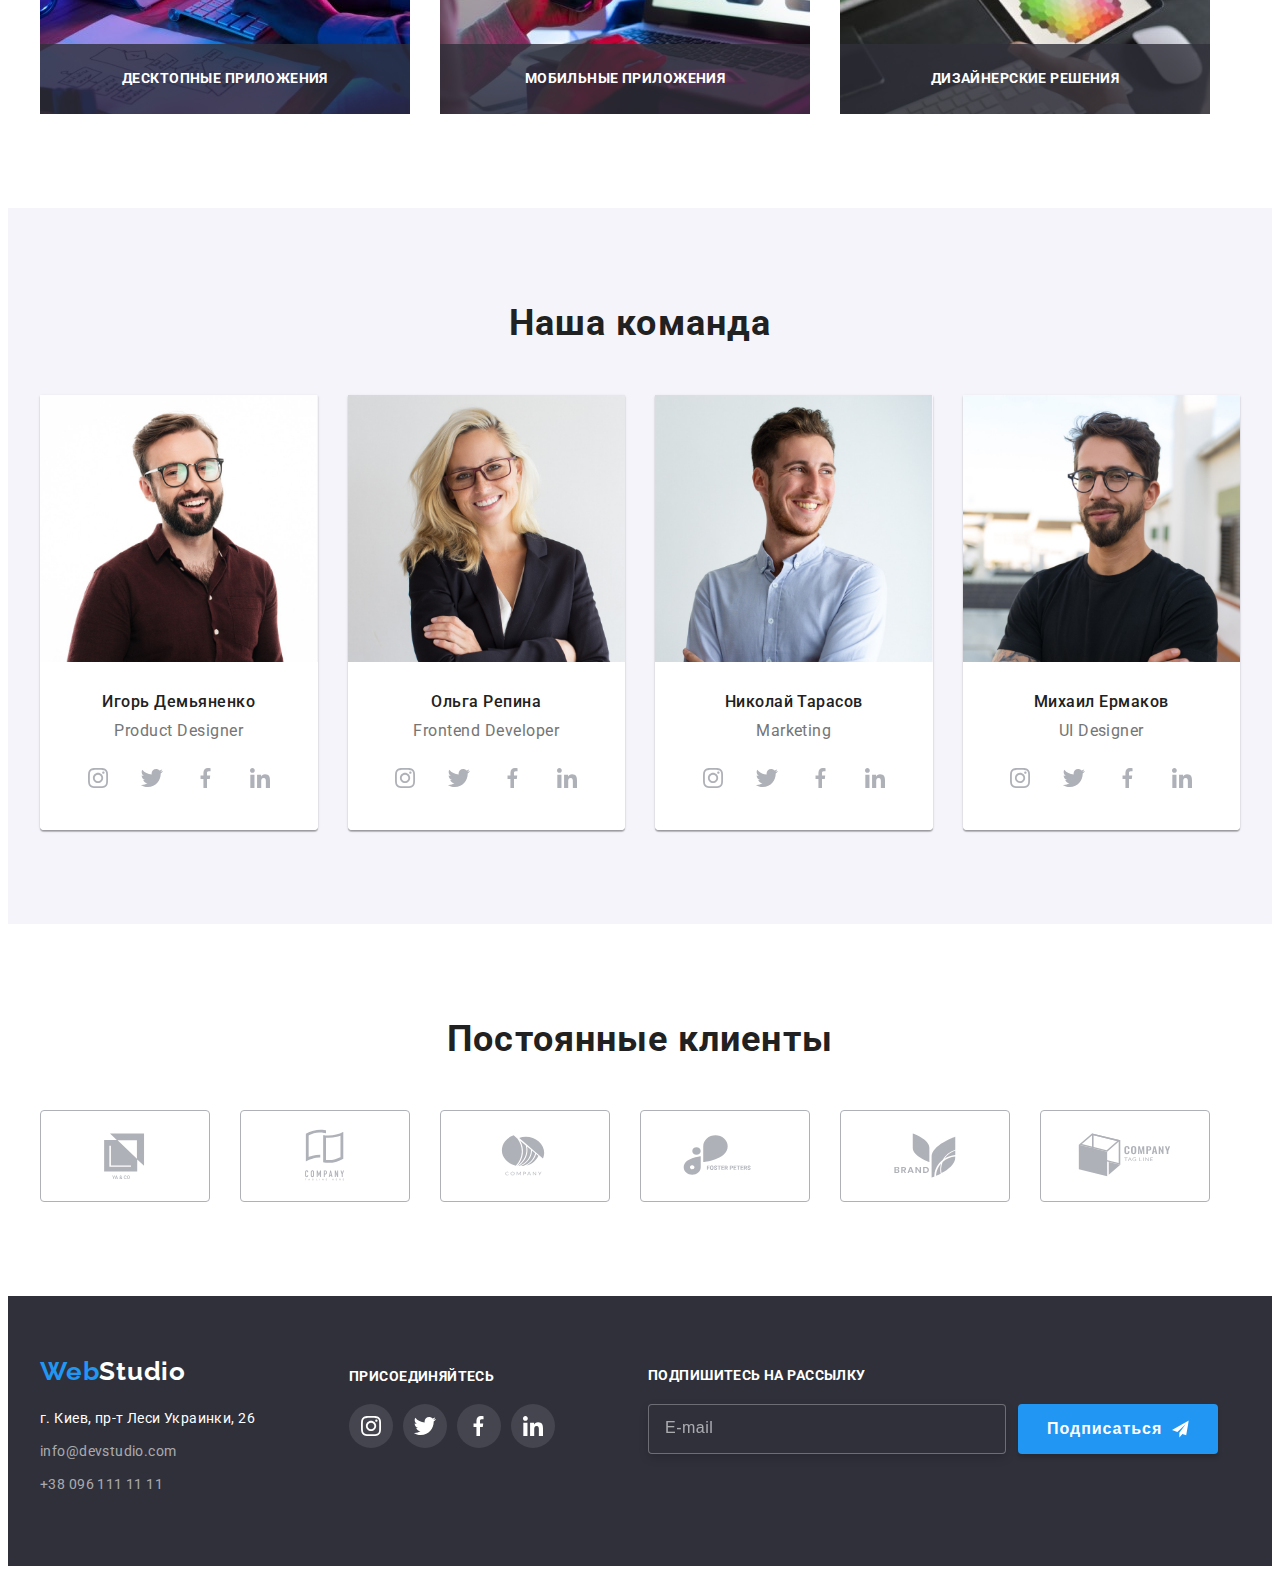
==== commit 88e27183: "разбил на сасс" ====
--- a/index.html
+++ b/index.html
@@ -17,32 +17,36 @@
       crossorigin="anonymous"
       referrerpolicy="no-referrer"
     />
-    <link rel="stylesheet" href="./css/styles.css" />
+    <link rel="stylesheet" href="./css/main.min.css" />
     <title>WebStudio</title>
   </head>
   <body>
     <!--Header-->
     <header class="header">
-      <div class="container">
+      <div class="container container--header">
         <nav class="site-nav">
-          <a class="logo" href="./index.html"><span class="logo-span">Web</span>Studio</a>
-          <ul class="list">
-            <li class="item"><a class="link current" href="./index.html">Студия</a></li>
-            <li class="item"><a class="link" href="./portfolio.html">Портфолио</a></li>
-            <li class="item"><a class="link" href="">Контакты</a></li>
+          <a class="logo" href="./index.html"><span class="logo__span">Web</span>Studio</a>
+          <ul class="site-nav__list list">
+            <li class="site-nav__item">
+              <a class="site-nav__link current" href="./index.html">Студия</a>
+            </li>
+            <li class="site-nav__item">
+              <a class="site-nav__link" href="./portfolio.html">Портфолио</a>
+            </li>
+            <li class="site-nav__item"><a class="site-nav__link" href="">Контакты</a></li>
           </ul>
         </nav>
-        <ul class="list">
-          <li>
-            <a class="link mail" href="mailto:info@devstudio.com">
+        <ul class="header-contacts list">
+          <li class="header-contacts__item">
+            <a class="header-contacts__link mail" href="mailto:info@devstudio.com">
               <svg class="mail-icon" wight="16px" height="12px">
                 <use href="./images/icons.svg#icon-mail"></use>
               </svg>
               info@devstudio.com
             </a>
           </li>
-          <li>
-            <a class="link phone" href="tel:+380961111111">
+          <li class="header-contacts__item">
+            <a class="header-contacts__link phone" href="tel:+380961111111">
               <svg class="mail-icon" wight="10px" height="16px">
                 <use href="./images/icons.svg#icon-phone"></use>
               </svg>
@@ -57,7 +61,7 @@
       <!--секция "шапка"-->
       <section class="hero">
         <div class="container">
-          <h1 class="hero-title">
+          <h1 class="hero__title">
             Эффективные решения <br />
             для вашего бизнеса
           </h1>
@@ -382,7 +386,9 @@
     <footer class="footer">
       <div class="container-footer">
         <div class="footer-info">
-          <a class="logo-footer" href="./index.html"><span class="logo-span">Web</span>Studio</a>
+          <a class="logo logo--footer" href="./index.html"
+            ><span class="logo__span">Web</span>Studio</a
+          >
           <address class="footer-address">
             <p class="address-text">г. Киев, пр-т Леси Украинки, 26</p>
             <ul class="list-footer">
--- a/css/main.min.css
+++ b/css/main.min.css
@@ -0,0 +1 @@
+:root{--primary-text-color: #757575;--secondary-text-color: #212121;--action-color: #2196f3;--background-color: #2F303A;--background-white: #FFFFFF;--background-main: #E5E5E5;--background-grey: #AFB1B8;--background-our-team-section: #F5F4FA;--portfolio-items-border-color: #EEEEEE;--footer-links: rgba(255, 255, 255, 0.6);--content-box-margin: 30px;--animatiom-function: cubic-bezier(0.4, 0, 0.2, 1)}.is-hidden{opacity:0;pointer-events:none}h1,h2,h3,p,ul{padding:0;margin:0}img{display:block;max-width:100%}body{font-family:"Roboto",sans-serif;color:var(--primary-text-color)}.list{display:flex;padding:0;margin:0;list-style:none}.link{text-decoration:none}.section{padding-top:94px;padding-bottom:94px}.container{margin-right:auto;margin-left:auto;width:1200px;padding-left:15px;padding-right:15px}.logo{display:block;margin-right:93px;font-family:"Raleway",sans-serif;font-style:normal;font-weight:700;font-size:26px;line-height:1.19;color:var(--secondary-text-color);text-decoration:none;letter-spacing:.03em}.logo__span{color:var(--action-color)}.logo--footer{color:var(--background-white);padding:0}.btn{border:none;background-color:var(--action-color);color:var(--background-white);font-family:"Roboto";font-style:normal;font-weight:700;font-size:16px;line-height:1.88;text-align:center;letter-spacing:.06em;cursor:pointer;min-width:200px;min-height:50px;padding:10px 32px;border-radius:4px;border-color:var(--action-color);box-shadow:0px 4px 4px rgba(0,0,0,.15)}.backdrop{position:fixed;box-sizing:border-box;width:100%;height:100%;left:0;top:0;display:flex;background:rgba(0,0,0,.2)}.modal{position:absolute;width:528px;min-height:581px;padding:40px;background:#fff;box-shadow:0px 1px 3px rgba(0,0,0,.12),0px 1px 1px rgba(0,0,0,.14),0px 2px 1px rgba(0,0,0,.2);border-radius:4px;display:flex;top:50%;left:50%;transform:translate(-50%, -50%)}.modal-form{min-width:448px}.modal-close-button{position:absolute;background:#fff;border:1px solid rgba(0,0,0,.1);border-radius:50%;box-sizing:border-box;width:30px;height:30px;right:8px;top:8px;cursor:pointer}.modal-close-button-icon{transition:fill 250ms cubic-bezier(0.4, 0, 0.2, 1)}.modal-close-button:hover{fill:var(--action-color)}.modal-title{font-weight:700;font-size:20px;line-height:1.15;text-align:center;letter-spacing:.03em;color:var(--secondary-text-color);margin-bottom:12px}.modal-label{display:block;font-size:12px;line-height:1.17;letter-spacing:.01em color var(--primary-text-color);margin-top:10px;margin-bottom:4px}.modal-input{border:none;width:100%;height:40px;padding-left:42px;border:1px solid rgba(33,33,33,.2);box-sizing:border-box;border-radius:4px;transition:border 250ms cubic-bezier(0.4, 0, 0.2, 1)}.modal-input:focus,.modal-input:hover{border-color:var(--action-color);cursor:pointer}.modal-input:focus+.modal-input-icon,.modal-input:hover+.modal-input-icon{fill:var(--action-color)}.modal-input-wrap{position:relative}.modal-input-icon{position:absolute;left:15px;top:50%;transform:translateY(-50%);transition:fill 250ms cubic-bezier(0.4, 0, 0.2, 1)}.modal-textarea{border:none;width:100%;height:120px;padding:12px 16px;border:1px solid rgba(33,33,33,.2);box-sizing:border-box;border-radius:4px;margin-bottom:20px;resize:none;transition:border 250ms cubic-bezier(0.4, 0, 0.2, 1)}.modal-textarea::placeholder{font-size:14px;line-height:1.14;letter-spacing:.01em;color:rgba(117,117,117,.5)}.modal-textarea:focus,.modal-textarea:hover{border-color:var(--action-color);cursor:pointer}.modal-field-checkbox{padding-left:12px}.modal-checkbox-label{position:relative;font-size:14px;line-height:1.71;letter-spacing:.03em;text-align:center;color:var(--primary-text-color);display:flex;align-items:center}.modal-checkbox{position:absolute}.modal-checkbox-label::before{content:"";width:16px;height:15px;border:2px solid #000;border-radius:3px;display:block;margin-right:7px}.modal-checkbox:checked+.modal-checkbox-label::before{background-color:var(--action-color);border:none;background-image:url(../images/vector.svg);background-repeat:no-repeat;background-position:center}.modal-link{font-size:14px;line-height:1.71;letter-spacing:.03em;color:var(--action-color)}.modal-sub-btn{font-weight:700;font-size:16px;line-height:1.88;display:flex;align-items:center;text-align:center;letter-spacing:.06em;color:var(--background-white);background:#188ce8;box-shadow:0px 4px 4px rgba(0,0,0,.15);border-radius:4px;border-color:#188ce8;padding:10px 55px;margin-top:30px;position:relative;margin-right:auto;margin-left:auto;border:none}.modal-sub-btn:focus,.modal-sub-btn:hover{cursor:pointer}.header{border-bottom:1px solid var(--portfolio-items-border-color)}.container--header{display:flex;align-items:center}.site-nav{display:flex;align-items:center}.site-nav__item{margin-right:50px}.site-nav__item:last-child{margin-right:0}.header-contacts{margin-left:auto}.site-nav__link{color:var(--secondary-text-color);font-style:normal;font-weight:500;font-size:14px;line-height:1.14;letter-spacing:.02em;transition:color 250ms cubic-bezier(0.4, 0, 0.2, 1);position:relative;display:block;padding-top:32px;padding-bottom:32px;text-decoration:none}.header-contacts__link{font-style:normal;font-weight:500;font-size:14px;line-height:1.14;letter-spacing:.02em;transition:color 250ms cubic-bezier(0.4, 0, 0.2, 1);position:relative;display:block;padding-top:32px;padding-bottom:32px;text-decoration:none;color:var(--primary-text-color);transition:color 250ms cubic-bezier(0.4, 0, 0.2, 1)}.header-contacts__link{margin-left:50px}.mail-icon{width:16px;height:12px;margin-right:10px;fill:var(--primary-text-color);transition:fill 250ms cubic-bezier(0.4, 0, 0.2, 1)}.site-nav__link:hover,.site-nav__link:focus{color:var(--action-color)}.header-contacts__link:hover,.header-contacts__link:focus{color:var(--action-color)}.header-contacts__link:hover .mail-icon,.header-contacts__link:focus .mail-icon{fill:var(--action-color)}.current{color:var(--action-color);position:relative}.site-nav__link.current::after{content:"";position:absolute;left:0;bottom:-33px;width:100%;height:4px;margin:0;background:var(--action-color);border-radius:2px;position:relative;display:block}.hero{background-color:var(--background-color);text-align:center;background-image:linear-gradient(rgba(47, 48, 58, 0.4), rgba(47, 48, 58, 0.4)),url(../images/hero-bg.jpg);background-repeat:no-repeat;background-position:center;background-size:auto;padding-top:200px;height:600px;width:auto}.hero__title{font-style:normal;font-weight:900;font-size:44px;line-height:1.36;color:var(--background-white);text-align:center;letter-spacing:.06em;text-transform:uppercase;margin-bottom:30px}.peculiarities.title{font-style:normal;font-weight:700;font-size:14px;line-height:1.14;letter-spacing:.03em;text-transform:uppercase;color:var(--secondary-text-color);padding:0;margin-bottom:10px}.peculiarities-text{font-size:14px;line-height:1.7;letter-spacing:.03em}.peculiarities-list{display:flex;padding:0;margin:0;list-style:none}.peculiarities-list .item{width:270px}.peculiarities-list .item+.item{margin-left:30px}.peculiarities-item{background-color:var(--background-our-team-section);width:270px;height:120px;display:flex;justify-content:center;align-items:center;margin-bottom:30px}.our-work{padding-top:0}.our-work-title{font-style:normal;font-weight:700;font-size:36px;line-height:1.17;color:var(--secondary-text-color);letter-spacing:.03em;text-align:center;margin-bottom:50px}.our-work-list,.our-team-list{display:flex;padding:0;margin:0;list-style:none}.our-work-list .item+.item{margin-left:30px}.our-work-list .item{position:relative}.our-work-list-item-content{background:rgba(47,48,58,.8);width:100%;height:70px;position:absolute;bottom:0;display:flex;align-items:center;justify-content:center}.our-work-text{font-weight:700;font-size:14px;line-height:1.14;text-align:center;letter-spacing:.03em;text-transform:uppercase;color:var(--background-white)}.our-team{background-color:var(--background-our-team-section);padding-top:94px;padding-bottom:94px}.our-team-title,.our-clients-title{font-style:normal;font-weight:700;font-size:36px;line-height:1.17;color:var(--secondary-text-color);letter-spacing:.03em;text-align:center;margin-bottom:50px}.our-team-name{font-style:normal;font-weight:500;font-size:16px;line-height:1.19;letter-spacing:.03em;color:var(--secondary-text-color);margin-bottom:10px}.our-team-position{font-style:normal;font-weight:400;font-size:16px;line-height:1.19;letter-spacing:.03em;margin-bottom:16px}.our-team-list .item+.item{margin-left:30px}.our-team-card-content{padding-top:30px;padding-bottom:30px;text-align:center;border-radius:0px 0px 4px 4px;background:var(--background-white)}.our-clients-title{margin-bottom:50px}.our-team-soc-list{justify-content:center}.our-team-soc-item+.our-team-soc-item{margin-left:10px}.our-team-soc-link{width:44px;height:44px;border-radius:50%;display:flex;justify-content:center;align-items:center;fill:var(--background-grey);transition:fill 250ms cubic-bezier(0.4, 0, 0.2, 1),background 250ms cubic-bezier(0.4, 0, 0.2, 1)}.our-team-soc-link:hover{background:var(--action-color);fill:var(--background-white)}.our-team-soc-link:focus{background:var(--action-color);fill:var(--background-white)}.our-team-list .item{box-shadow:0px 1px 3px rgba(0,0,0,.12),0px 1px 1px rgba(0,0,0,.14),0px 2px 1px rgba(0,0,0,.2);border-radius:0px 0px 4px 4px}.our-clients-logo-link{border:1px solid #afb1b8;box-sizing:border-box;border-radius:4px;justify-content:center;align-items:center;padding:16px 32px;fill:var(--background-grey);display:flex;width:170px;height:92px;transition:fill 250ms cubic-bezier(0.4, 0, 0.2, 1),border 250ms cubic-bezier(0.4, 0, 0.2, 1)}.our-clients-logo+.our-clients-logo{margin-left:30px}.our-clients-logo-link:hover{border:1px solid var(--action-color);fill:var(--action-color)}.our-clients-logo-link:focus{border:1px solid var(--action-color);fill:var(--action-color)}.portfolio-btn{font-family:"Roboto",sans-serif;font-weight:500;font-size:16px;line-height:1.63;letter-spacing:.03em;cursor:pointer;color:var(--secondary-text-color);border-color:rgba(0,0,0,0);border-radius:4px;padding:6px 22px 6px 22px;transition:color 250ms cubic-bezier(0.4, 0, 0.2, 1),background-color 250ms cubic-bezier(0.4, 0, 0.2, 1),box-shadow 250ms cubic-bezier(0.4, 0, 0.2, 1)}.portfolio-btn:hover,.portfolio-btn:focus{background-color:var(--action-color);color:var(--background-main);box-shadow:0px 3px 1px rgba(0,0,0,.1),0px 1px 2px rgba(0,0,0,.08),0px 2px 2px rgba(0,0,0,.12)}.portfolio-header{font-family:"Roboto";font-style:normal;font-weight:700;font-size:18px;line-height:2;letter-spacing:.06em;color:var(--secondary-text-color)}.portfolio-text{font-family:"Roboto";font-style:normal;font-weight:400;font-size:16px;line-height:1.88;letter-spacing:.03em;color:var(--primary-text-color)}.filter-list,.content-list{display:flex;padding:0;margin:0;list-style:none}.filter-list .item+.item{margin-left:8px}.content .container-filter{padding-top:94px;padding-bottom:56px;margin-right:auto;margin-left:auto;width:1200px;padding-left:15px;padding-right:15px}.filter-list{margin-bottom:50px;justify-content:center}.content-list{flex-wrap:wrap;margin-top:50px;margin-left:calc(-1*var(--content-box-margin));margin-top:calc(-1*var(--content-box-margin))}.content-list .item{flex-basis:calc(33.3333333333% - 30px);margin-top:var(--content-box-margin);margin-left:var(--content-box-margin);background:var(--background-white);transition:box-shadow 250ms cubic-bezier(0.4, 0, 0.2, 1)}.content-list .item:hover{box-shadow:0px 1px 1px rgba(0,0,0,.12),0px 4px 4px rgba(0,0,0,.06),1px 4px 6px rgba(0,0,0,.16)}.content-text{border:1px solid var(--portfolio-items-border-color);box-sizing:border-box;padding-left:24px;padding-right:24px;padding-top:20px;padding-bottom:20px}.content-thumb{position:relative;overflow:hidden}.content-thumb-text{position:absolute;display:block;width:100%;height:100%;padding:63px 24px;font-weight:400;font-size:18px;line-height:1.56;letter-spacing:.03em;top:0;background:rgba(33,150,243,.9);color:var(--background-white);transform:translateY(100%);transition:transform 250ms cubic-bezier(0.4, 0, 0.2, 1);overflow:auto}.item:hover .content-thumb-text{transform:translateY(0%)}.footer{background-color:var(--background-color);padding-top:60px;padding-bottom:60px}.footer-address{margin-top:20px}.address-text{color:var(--background-white);font-style:normal;font-weight:400;font-size:14px;line-height:1.71;letter-spacing:.03em;padding:0;margin-bottom:9px}.link.footer{font-style:normal;font-weight:400;font-size:14px;line-height:1.71;letter-spacing:.03em;color:var(--footer-links);padding:0}.list-footer{list-style:none}.list-footer .item{margin-bottom:9px}.footer-soc-links{margin-top:12px;margin-left:70px;width:206px}.footer-soc-header{font-weight:700;font-size:14px;line-height:16px;letter-spacing:.03em;text-transform:uppercase;color:var(--background-white);margin-bottom:20px}.footer-soc-link{width:44px;height:44px;background:rgba(255,255,255,.1);border-radius:50%;display:flex;justify-content:center;align-items:center;fill:var(--background-white);transition:background 250ms cubic-bezier(0.4, 0, 0.2, 1)}.footer-soc-item+.footer-soc-item{margin-left:10px}.footer-soc-link:hover{background:var(--action-color)}.footer-soc-link:focus{background:var(--action-color)}.container-footer{display:flex;margin-right:auto;margin-left:auto;width:1200px;padding-left:15px;padding-right:15px}.footer-sub{margin-left:93px;margin-top:12px}.footer-sub-form{display:flex}.footer-sub-header{font-weight:700;font-size:14px;line-height:1.14;letter-spacing:.03em;text-transform:uppercase;color:var(--background-white);margin-bottom:20px}.footer-sub-email{border:none;width:358px;height:50px;border:1px solid rgba(255,255,255,.3);box-sizing:border-box;filter:drop-shadow(0px 4px 4px rgba(0, 0, 0, 0.15));border-radius:4px;background:#2f303a;padding:15px 16px;color:var(--background-white);transition:border 250ms cubic-bezier(0.4, 0, 0.2, 1)}.footer-sub-email:hover,.footer-sub-email:focus{border:none;border-color:var(--action-color);border:1px solid var(--action-color)}.footer-sub-email::placeholder{font-size:16px;line-height:1.25;display:flex;align-items:center;letter-spacing:.03em;color:rgba(255,255,255,.6)}.footer-sub-btn{border:none;font-weight:700;font-size:16px;line-height:1.88;letter-spacing:.06em;color:#fff;width:200px;height:50px;border-color:var(--action-color);background:#2196f3;box-shadow:0px 4px 4px rgba(0,0,0,.15);border-radius:4px;margin-left:12px;display:flex;align-items:center;text-align:center;justify-content:center;padding:10px 29px;cursor:pointer}.footer-sub-btn-icon{margin-left:10px}/*# sourceMappingURL=main.min.css.map */